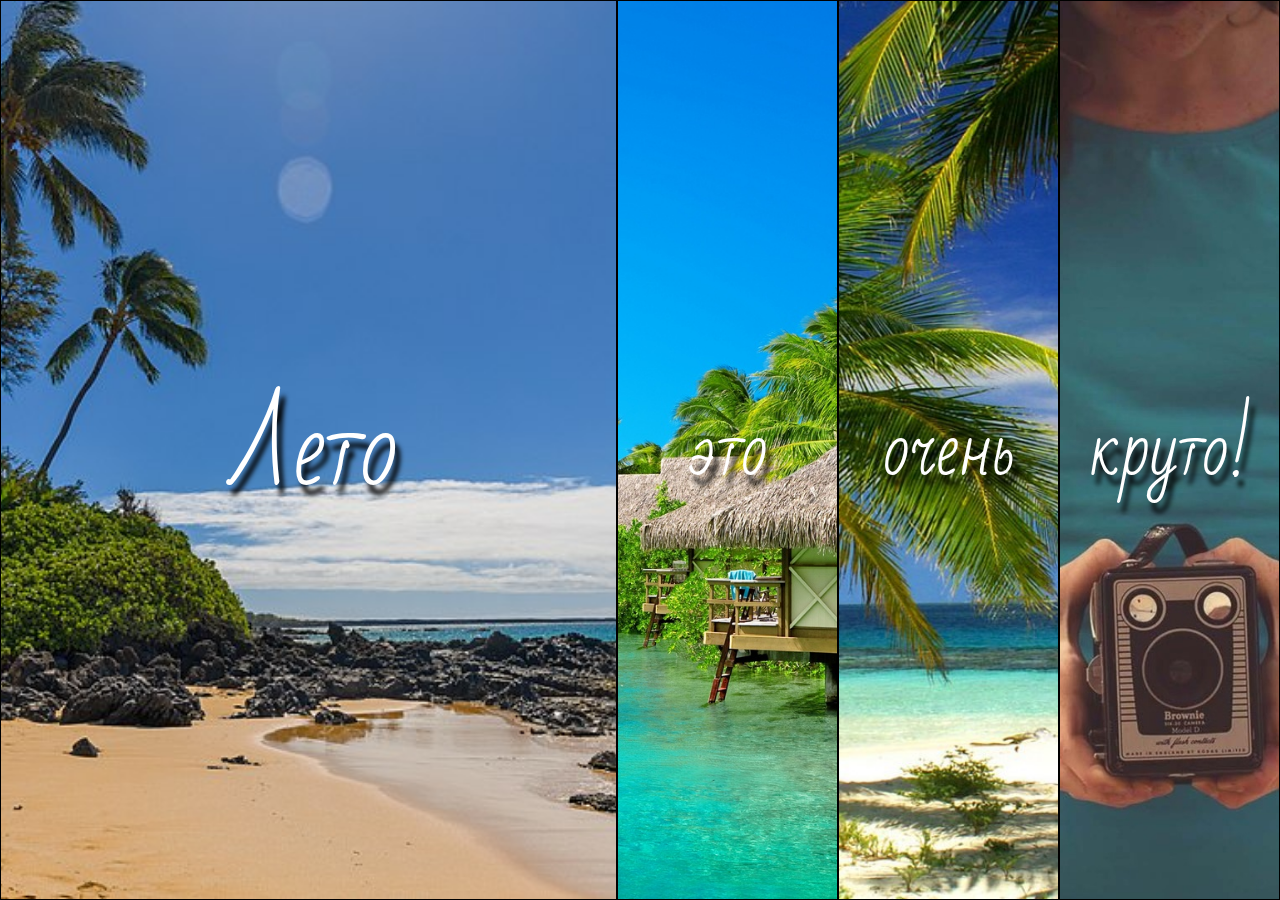
==== sites/site-1/Summer-Its-Cool/index.html @ 18b2b33e "Update portfolio and fix Summer site" ====
<!DOCTYPE html>
<html lang="en">
<head>
    <meta charset="UTF-8">
    <meta name="viewport" content="width=device-width, initial-scale=1.0">
    <title>Summer It's Cool site</title>
    <link rel="stylesheet" href="css/defaultStyle.css">
    <link rel="stylesheet" href="css/style.css">
    <link rel="shortcut icon" href="img/favicon.ico">
    <link href="https://fonts.googleapis.com/css2?family=Bad+Script&display=swap" rel="stylesheet">
</head>
<body>
    <div class="slider">
        <div class="item item-1"><span>Лето</span></div>
        <div class="item item-2"><span>это</span></div>
        <div class="item item-3"><span>очень</span></div>
        <div class="item item-4"><span>круто!</span></div>
    </div>
</body>
</html>
---- sites/site-1/Summer-Its-Cool/css/defaultStyle.css ----
* {
  box-sizing: border-box;
  margin: 0;
  padding: 0;
  user-select: none;
}

body {
  margin: 0;
  font-family: 'Bad Script', sans-serif;
}

@media (max-width: 640px) {
  .slider {
    height: 100vh;
    flex-direction: column;
  }

  .item {
    width: 100%;
    user-select: none;
    cursor: none;
  }

  .item:hover {
      flex-grow: 30%;
  }

}
---- sites/site-1/Summer-Its-Cool/css/style.css ----
.slider {
    display: flex;
    justify-content: center;
}

.item {
    user-select: none;
    border: 1px solid black;
    /* cursor: default; */
    cursor: pointer;
    height: 100vh;
    display: flex;
    flex-basis: 25%;
    justify-content: center;
    align-items: center;
    background-color: #aeaeae;
    transition: all 2s;
}

.item:hover {
    flex-basis: 70%;   
}

span {
    color: white;
    font-size: 70px;
    text-shadow: 5px 10px 5px black;
}

.item:hover span {
    font-size: 100px;
    transition: 0.5s;
}

.item-1 {
    background: url(../img/1.jpg) center;
    background-size: cover;
}

.item-2 {
    background: url(../img/2.jpg) center;
    background-size: cover;
}

.item-3 {
    background: url(../img/3.jpg) center;
    background-size: cover;
}

.item-4 {
    background: url(../img/4.jpg) center;
    background-size: cover;
}

@keyframes rolling {
    from {
        transform: rotate(0deg);
    }

    to {
        transform: rotate(360deg);
    }
}
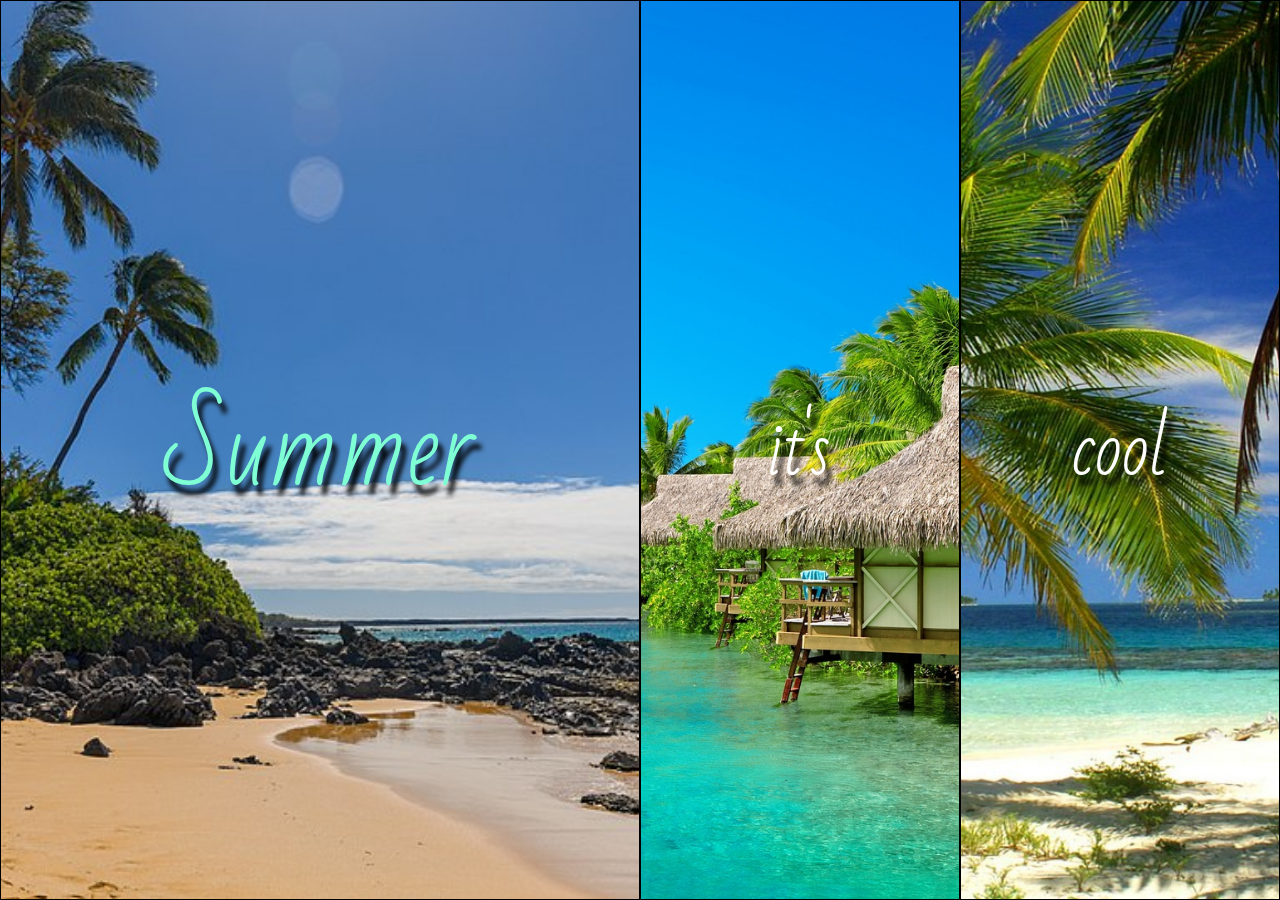
==== commit 4c3e83fd: "Update site-1" ====
--- a/sites/site-1/Summer-Its-Cool/index.html
+++ b/sites/site-1/Summer-Its-Cool/index.html
@@ -6,15 +6,14 @@
     <title>Summer It's Cool site</title>
     <link rel="stylesheet" href="css/defaultStyle.css">
     <link rel="stylesheet" href="css/style.css">
-    <link rel="shortcut icon" href="img/favicon.ico">
+    <link rel="shortcut icon" href="img/icon.png">
     <link href="https://fonts.googleapis.com/css2?family=Bad+Script&display=swap" rel="stylesheet">
 </head>
 <body>
     <div class="slider">
-        <div class="item item-1"><span>Лето</span></div>
-        <div class="item item-2"><span>это</span></div>
-        <div class="item item-3"><span>очень</span></div>
-        <div class="item item-4"><span>круто!</span></div>
+        <div class="item item-1"><span>Summer</span></div>
+        <div class="item item-2"><span>it's</span></div>
+        <div class="item item-3"><span>cool</span></div>
     </div>
 </body>
 </html>--- a/sites/site-1/Summer-Its-Cool/css/style.css
+++ b/sites/site-1/Summer-Its-Cool/css/style.css
@@ -6,11 +6,10 @@
 .item {
     user-select: none;
     border: 1px solid black;
-    /* cursor: default; */
-    cursor: pointer;
+    cursor: default;
     height: 100vh;
     display: flex;
-    flex-basis: 25%;
+    flex-basis: 35%;
     justify-content: center;
     align-items: center;
     background-color: #aeaeae;
@@ -30,6 +29,7 @@
 .item:hover span {
     font-size: 100px;
     transition: 0.5s;
+    color: aquamarine;
 }
 
 .item-1 {
@@ -46,18 +46,3 @@
     background: url(../img/3.jpg) center;
     background-size: cover;
 }
-
-.item-4 {
-    background: url(../img/4.jpg) center;
-    background-size: cover;
-}
-
-@keyframes rolling {
-    from {
-        transform: rotate(0deg);
-    }
-
-    to {
-        transform: rotate(360deg);
-    }
-}
